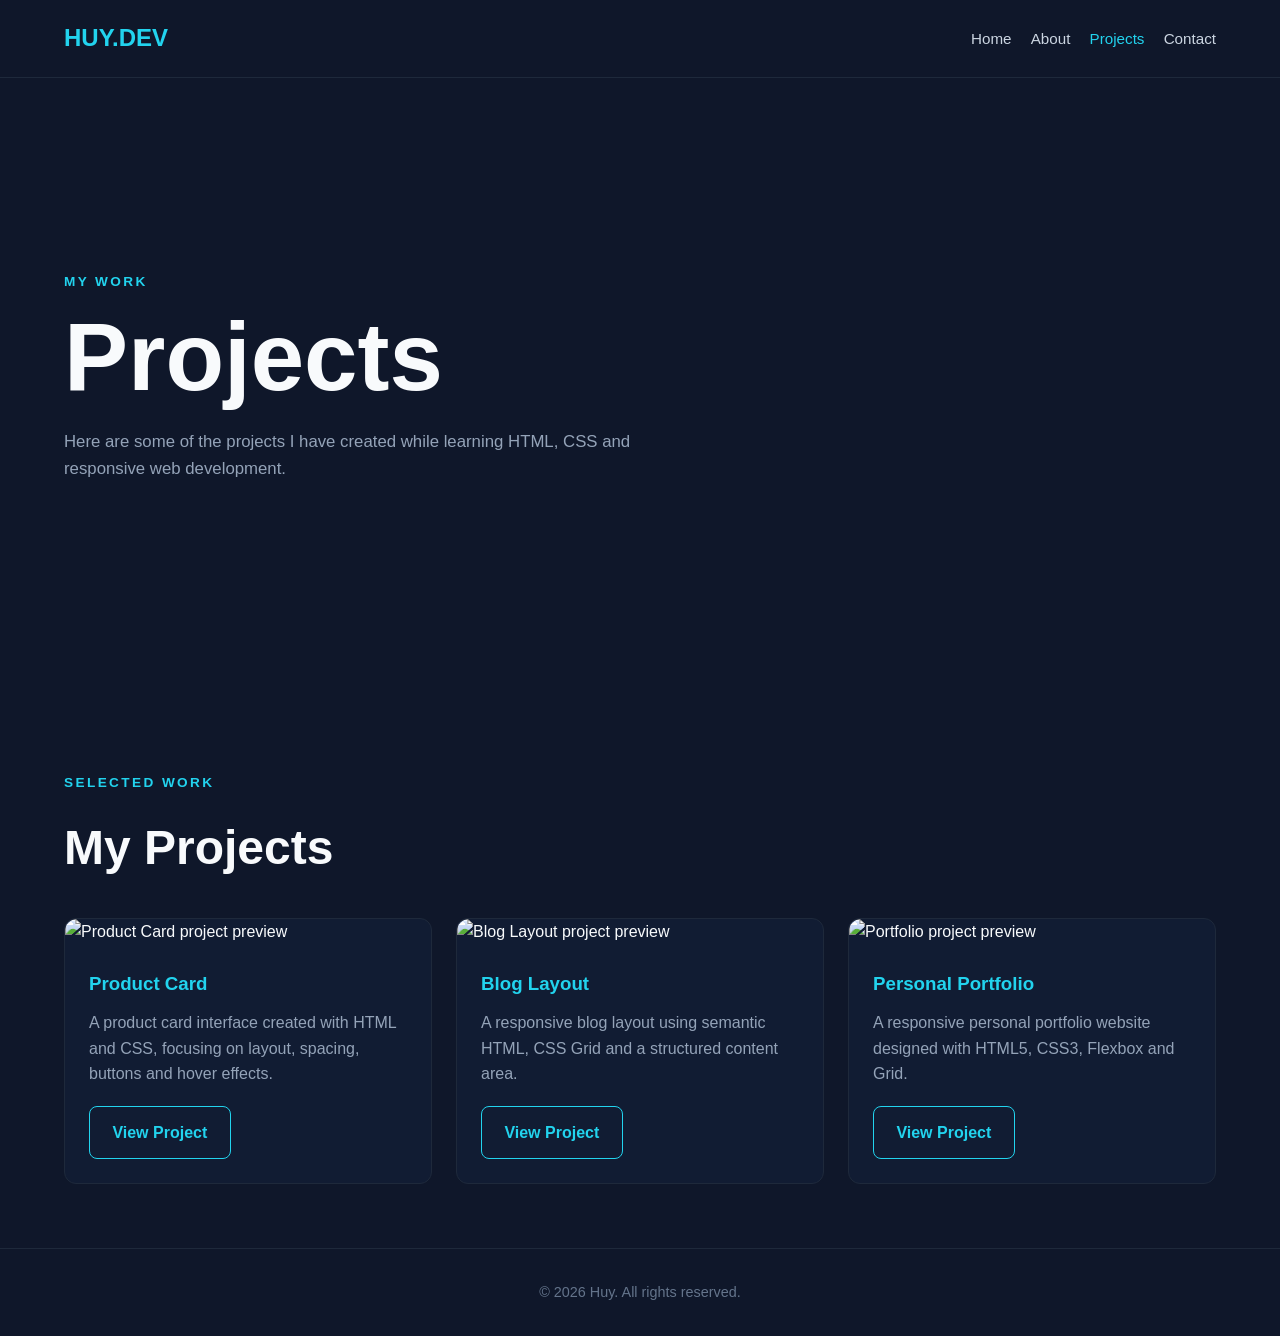
==== projects.html @ b1ce8e4c "Create personal portfolio website" ====
<!DOCTYPE html>
<html lang="en">
<head>
    <meta charset="UTF-8">
    <meta name="viewport" content="width=device-width, initial-scale=1.0">
    <title>Projects | HUY.DEV</title>
    <link rel="stylesheet" href="css/style.css">
</head>
<body>

    <header class="site-header">
        <nav class="navbar">
            <a href="index.html" class="logo">HUY.DEV</a>

            <ul class="nav-list">
                <li><a href="index.html">Home</a></li>
                <li><a href="about.html">About</a></li>
                <li><a href="projects.html" class="active">Projects</a></li>
                <li><a href="contact.html">Contact</a></li>
            </ul>
        </nav>
    </header>

    <main>
        <section class="hero">
            <div class="hero-content">
                <p class="hero-label">MY WORK</p>
                <h1>Projects</h1>
                <p class="hero-description">
                    Here are some of the projects I have created while
                    learning HTML, CSS and responsive web development.
                </p>
            </div>
        </section>

        <section class="skills-preview">
            <div class="section-heading">
                <p class="section-label">SELECTED WORK</p>
                <h2>My Projects</h2>
            </div>

            <div class="skills-grid">
                <article class="skill-card">
                    <img src="https://placehold.co/800x500/111c33/22d3ee?text=Product+Card" alt="Product Card project preview">
                    <h3>Product Card</h3>
                    <p>
                        A product card interface created with HTML and CSS,
                        focusing on layout, spacing, buttons and hover effects.
                    </p>
                   <a href="about.html" class="btn btn-secondary">View Project</a>
                </article>

                <article class="skill-card">
                    <img src="https://placehold.co/800x500/111c33/22d3ee?text=Blog+Layout" alt="Blog Layout project preview">
                    <h3>Blog Layout</h3>
                    <p>
                        A responsive blog layout using semantic HTML,
                        CSS Grid and a structured content area.
                    </p>
                    <a href="index.html" class="btn btn-secondary">View Project</a>
                </article>

                <article class="skill-card">
                    <img src="https://placehold.co/800x500/111c33/22d3ee?text=Portfolio" alt="Portfolio project preview">
                    <h3>Personal Portfolio</h3>
                    <p>
                        A responsive personal portfolio website designed
                        with HTML5, CSS3, Flexbox and Grid.
                    </p>
                    <a href="index.html" class="btn btn-secondary">View Project</a>
                </article>
            </div>
        </section>
    </main>

    <footer class="site-footer">
        <p>&copy; 2026 Huy. All rights reserved.</p>
    </footer>

</body>
</html>
---- css/style.css ----
* {
    margin: 0;
    padding: 0;
    box-sizing: border-box;
}

html {
    scroll-behavior: smooth;
}

body {
    font-family: Arial, sans-serif;
    background: #0f172a;
    color: #f8fafc;
    line-height: 1.6;
    overflow-x: hidden;
}

a {
    color: inherit;
    text-decoration: none;
}

img {
    display: block;
    width: 100%;
    height: auto;
}

.site-header {
    width: 100%;
    background: #0f172a;
    border-bottom: 1px solid #1e293b;
}

.navbar {
    width: 90%;
    max-width: 1200px;
    margin: 0 auto;
    padding: 1.2rem 0;
    display: flex;
    flex-direction: column;
    align-items: center;
    gap: 1rem;
}

.logo {
    color: #22d3ee;
    font-size: 1.5rem;
    font-weight: 700;
}

.nav-list {
    list-style: none;
    display: flex;
    flex-wrap: wrap;
    justify-content: center;
    gap: 1.2rem;
}

.nav-list a {
    color: #cbd5e1;
    font-size: 0.95rem;
    transition: color 0.3s ease;
}

.nav-list a:hover,
.nav-list a.active {
    color: #22d3ee;
}

.hero {
    width: 90%;
    max-width: 1200px;
    min-height: 70vh;
    margin: 0 auto;
    padding: 5rem 0;
    display: flex;
    align-items: center;
}

.hero-content {
    max-width: 750px;
}

.hero-label,
.section-label {
    margin-bottom: 1rem;
    color: #22d3ee;
    font-size: 0.85rem;
    font-weight: 700;
    letter-spacing: 0.15rem;
}

.hero h1 {
    margin-bottom: 1.5rem;
    font-size: clamp(3rem, 10vw, 6rem);
    line-height: 1;
}

.hero-description {
    max-width: 650px;
    margin-bottom: 2rem;
    color: #94a3b8;
    font-size: 1.05rem;
}

.hero-buttons {
    display: flex;
    flex-wrap: wrap;
    gap: 1rem;
}

.btn {
    display: inline-block;
    padding: 0.8rem 1.4rem;
    border: 1px solid #22d3ee;
    border-radius: 0.5rem;
    font-weight: 600;
    transition: all 0.3s ease;
}

.btn-primary {
    background: #22d3ee;
    color: #0f172a;
}

.btn-primary:hover {
    background: transparent;
    color: #22d3ee;
    transform: translateY(-3px);
}

.btn-secondary {
    color: #22d3ee;
}

.btn-secondary:hover {
    background: #22d3ee;
    color: #0f172a;
    transform: translateY(-3px);
}

.skills-preview {
    width: 90%;
    max-width: 1200px;
    margin: 0 auto;
    padding: 4rem 0;
}

.section-heading {
    margin-bottom: 2rem;
}

.section-heading h2 {
    font-size: clamp(2rem, 5vw, 3rem);
}

.skills-grid {
    display: grid;
    grid-template-columns: 1fr;
    gap: 1.5rem;
}

.skill-card {
    padding: 1.5rem;
    background: #111c33;
    border: 1px solid #1e293b;
    border-radius: 0.75rem;
    transition: transform 0.3s ease, border-color 0.3s ease;
}

.skill-card:hover {
    border-color: #22d3ee;
    transform: translateY(-5px);
}

.skill-card h3 {
    margin-bottom: 0.7rem;
    color: #22d3ee;
}

.skill-card p {
    color: #94a3b8;
}

.skill-card img {
    margin: -1.5rem -1.5rem 1.5rem;
    width: calc(100% + 3rem);
    border-radius: 0.75rem 0.75rem 0 0;
}

.skill-card .btn {
    margin-top: 1.2rem;
}

.skills-list {
    padding-left: 1.2rem;
    color: #cbd5e1;
}

.skills-list li {
    margin-bottom: 0.6rem;
}

.skills-list li::marker {
    color: #22d3ee;
}

.contact-form {
    max-width: 750px;
    display: grid;
    gap: 1.2rem;
}

.form-group {
    display: grid;
    gap: 0.5rem;
}

.form-group label {
    color: #cbd5e1;
    font-weight: 600;
}

.form-group input,
.form-group textarea {
    width: 100%;
    padding: 0.9rem 1rem;
    border: 1px solid #334155;
    border-radius: 0.5rem;
    outline: none;
    background: #111c33;
    color: #f8fafc;
    font: inherit;
    transition: border-color 0.3s ease, box-shadow 0.3s ease;
}

.form-group input:focus,
.form-group textarea:focus {
    border-color: #22d3ee;
    box-shadow: 0 0 0 3px rgba(34, 211, 238, 0.1);
}

.form-group textarea {
    resize: vertical;
}

.site-footer {
    padding: 2rem 5%;
    border-top: 1px solid #1e293b;
    text-align: center;
    color: #64748b;
    font-size: 0.9rem;
}

@media (min-width: 768px) {
    .navbar {
        flex-direction: row;
        justify-content: space-between;
    }

    .skills-grid {
        grid-template-columns: repeat(2, 1fr);
    }
}

@media (min-width: 1024px) {
    .skills-grid {
        grid-template-columns: repeat(3, 1fr);
    }
}
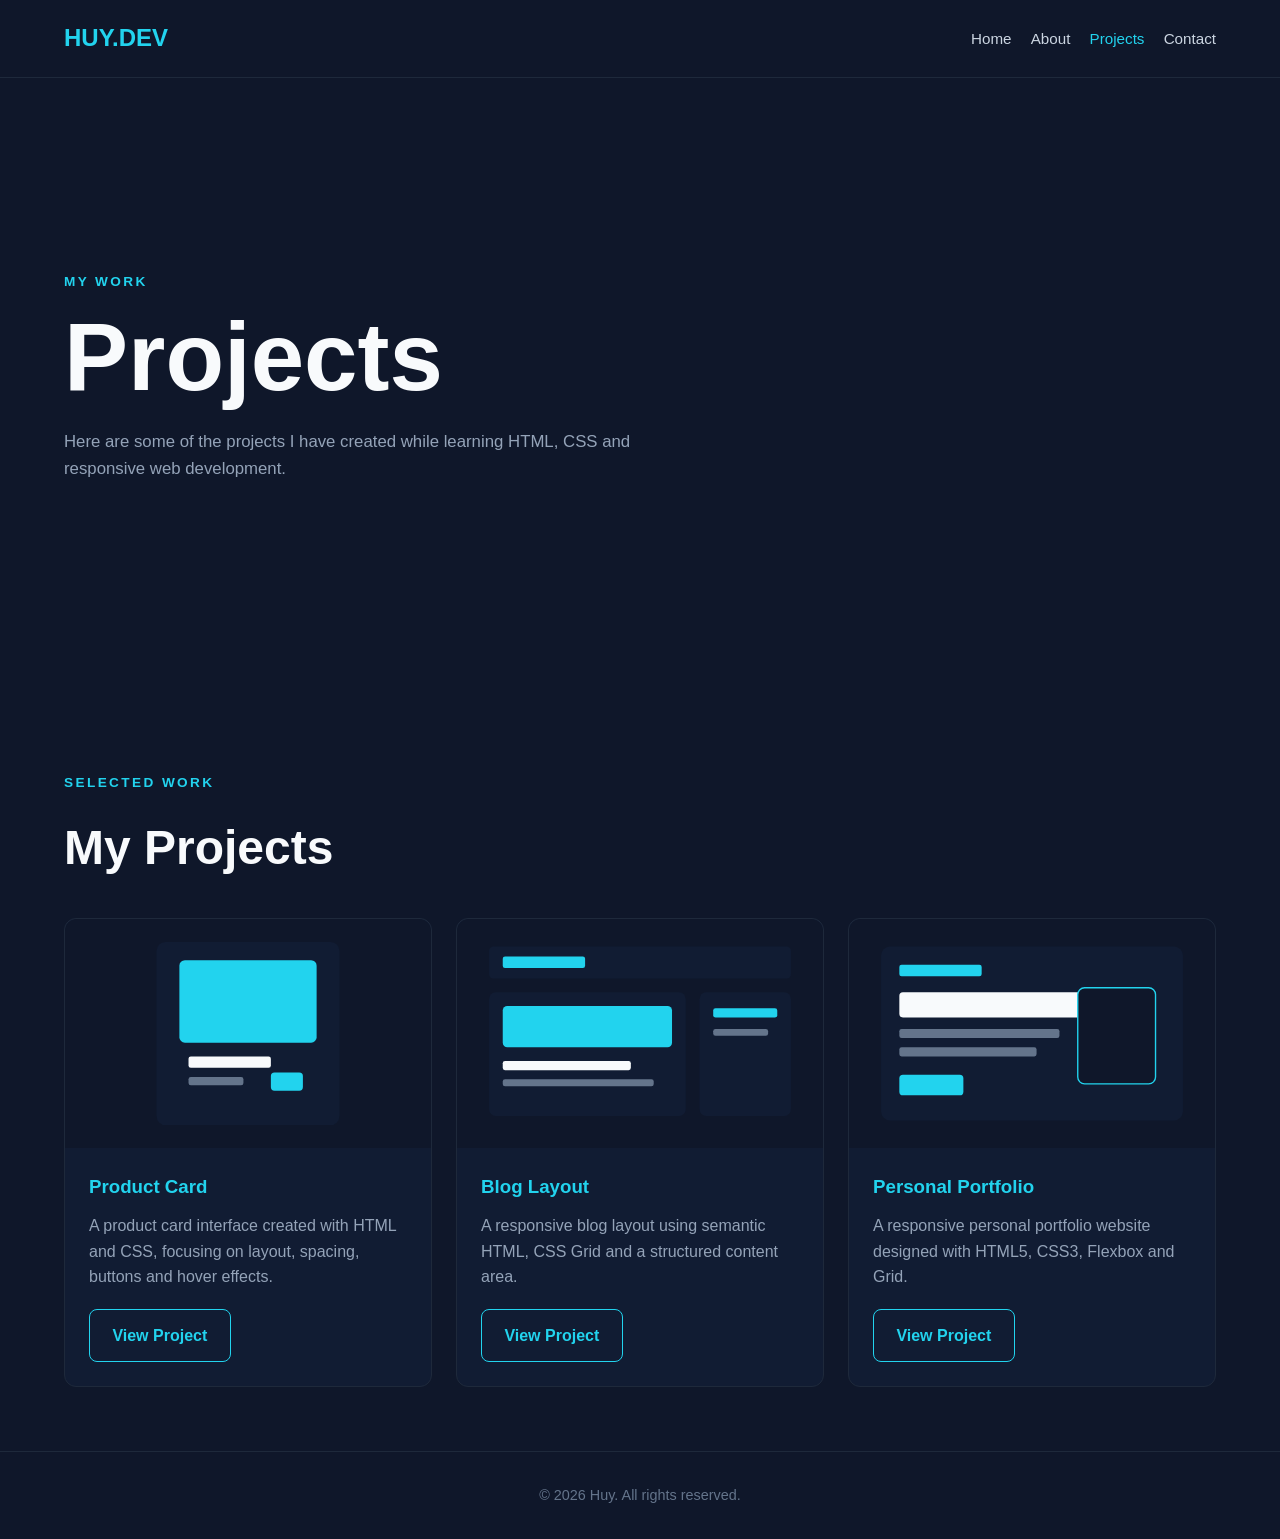
==== commit 87cee0b2: "Them anh local cho cac project" ====
--- a/projects.html
+++ b/projects.html
@@ -41,7 +41,7 @@
 
             <div class="skills-grid">
                 <article class="skill-card">
-                    <img src="https://placehold.co/800x500/111c33/22d3ee?text=Product+Card" alt="Product Card project preview">
+                    <img src="images/product-card.svg" alt="Giao diện dự án Product Card">
                     <h3>Product Card</h3>
                     <p>
                         A product card interface created with HTML and CSS,
@@ -51,7 +51,7 @@
                 </article>
 
                 <article class="skill-card">
-                    <img src="https://placehold.co/800x500/111c33/22d3ee?text=Blog+Layout" alt="Blog Layout project preview">
+                   <img src="images/blog-layout.svg" alt="Giao diện dự án Blog Layout">
                     <h3>Blog Layout</h3>
                     <p>
                         A responsive blog layout using semantic HTML,
@@ -61,7 +61,7 @@
                 </article>
 
                 <article class="skill-card">
-                    <img src="https://placehold.co/800x500/111c33/22d3ee?text=Portfolio" alt="Portfolio project preview">
+                   <img src="images/portfolio.svg" alt="Giao diện dự án Personal Portfolio">
                     <h3>Personal Portfolio</h3>
                     <p>
                         A responsive personal portfolio website designed
